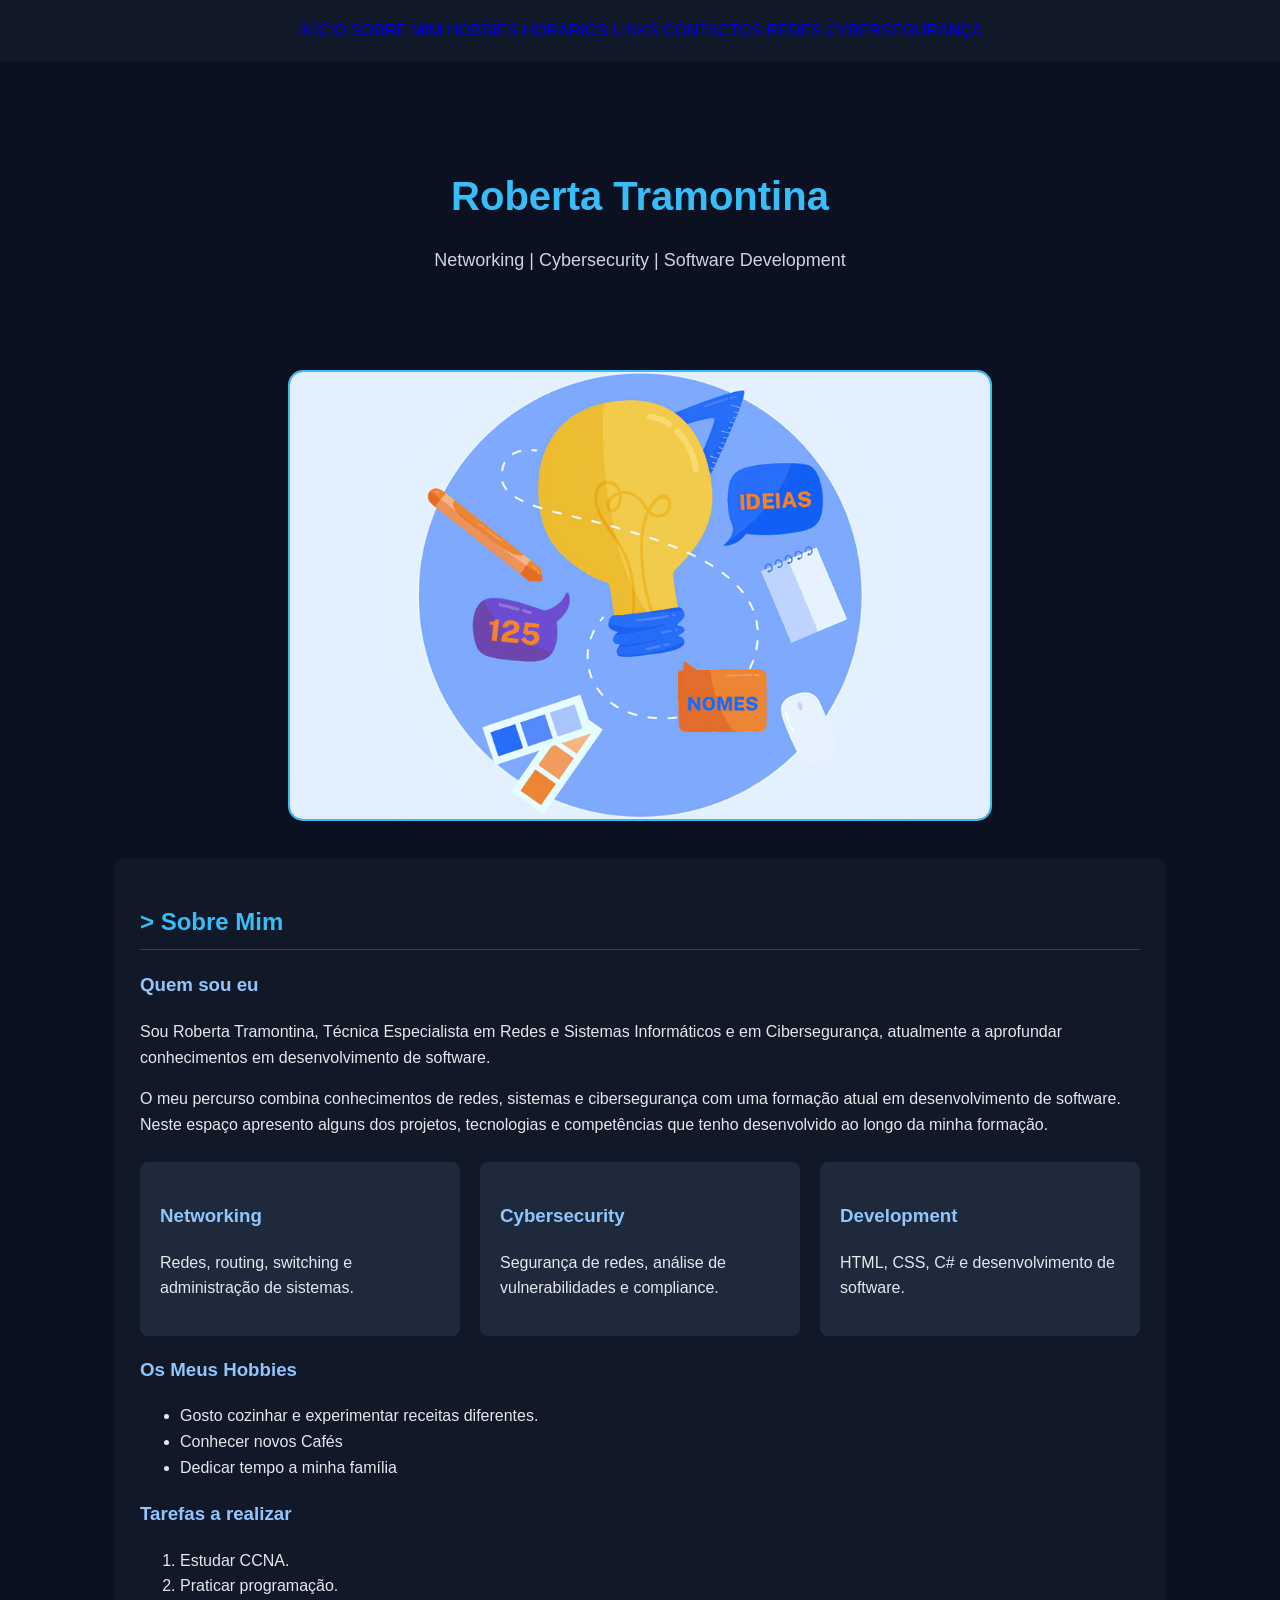
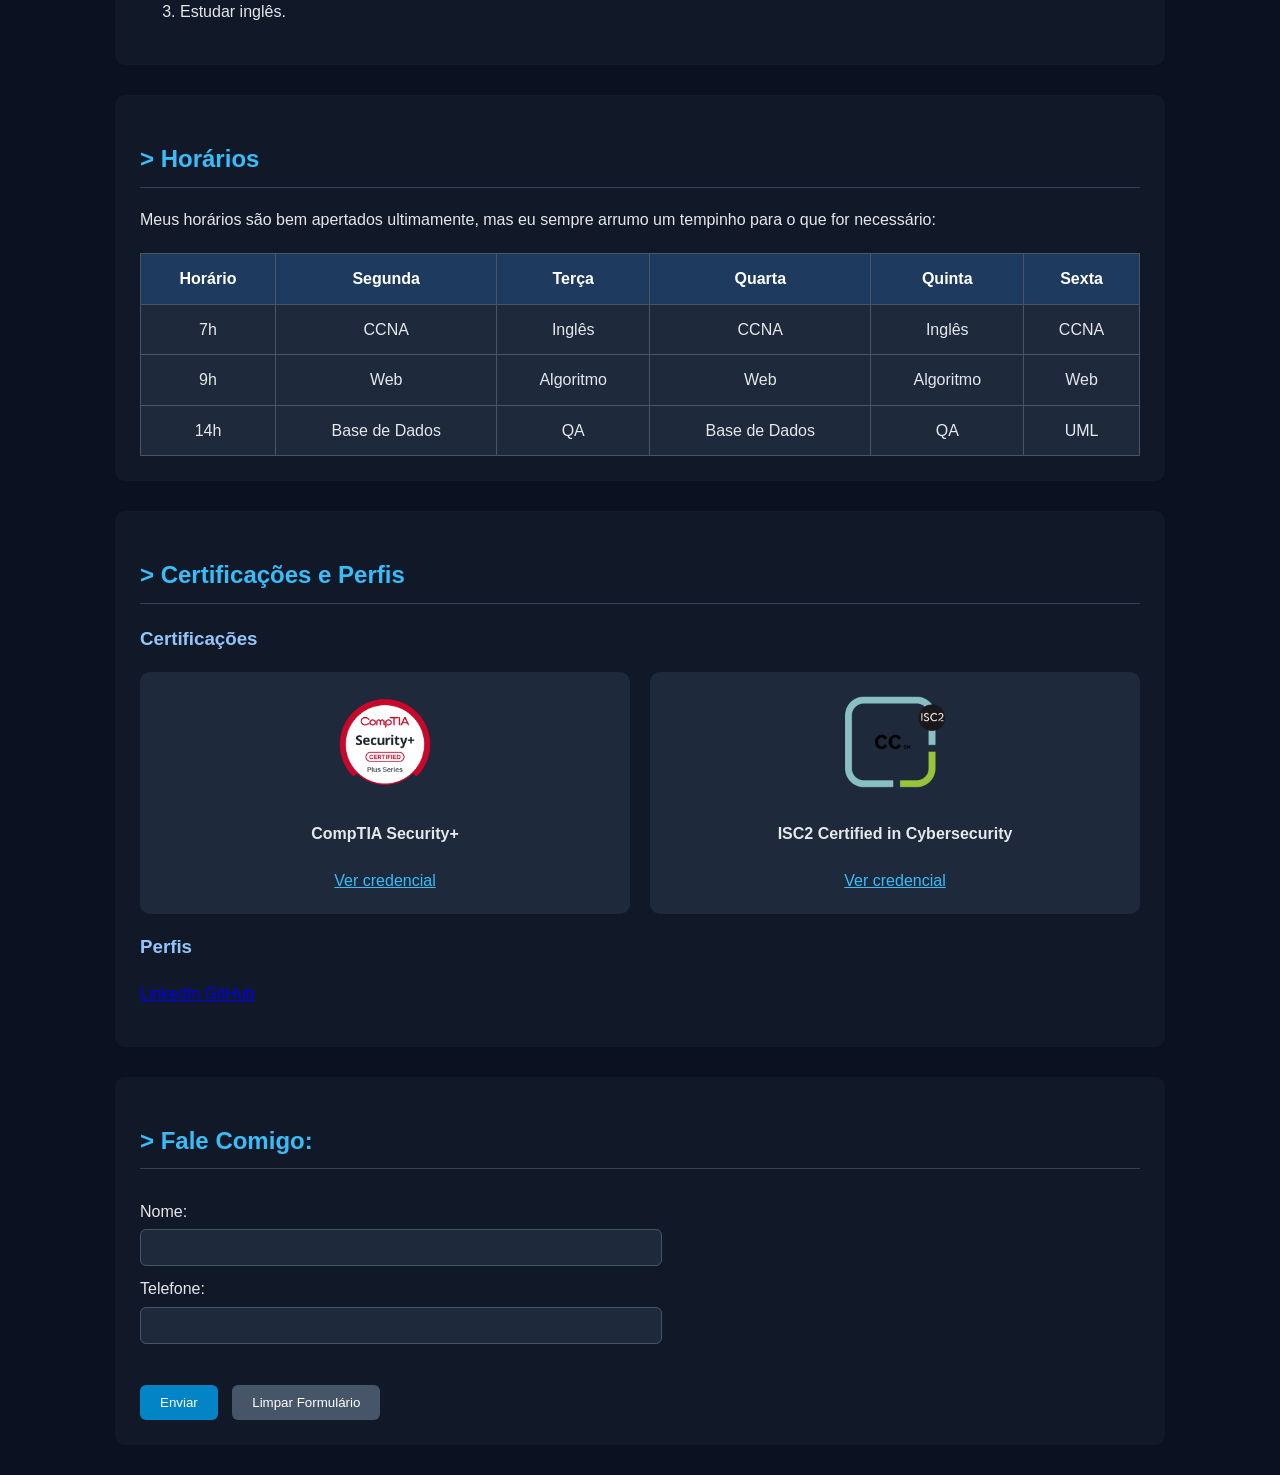
==== index.html @ 6b6aae2a "first commit" ====
<!doctype html>
<html lang="en">
  <head>
    <meta charset="UTF-8" />
    <meta name="viewport" content="width=device-width, initial-scale=1.0" />
    <title>Roberta Tramontina</title>
    <link rel="shortcut icon" href="images/trabalho.png" type="image/x-icon" />
    <link rel="stylesheet" href="css/style.css" />
  </head>
  <body>
    <nav>
      <a href="index.html">INÍCIO</a>
      <a href="index.html#me">SOBRE MIM</a>
      <a href="index.html#hobby">HOBBIES</a>
      <a href="index.html#schedule">HORÁRIOS</a>
      <a href="index.html#link">LINKS</a>
      <a href="index.html#form">CONTACTOS</a>
      <a href="pages/networking.html">REDES</a>
      <a href="pages/cybersecurity.html">CYBERSEGURANÇA</a>
    </nav>
    <br />
    <header>
      <h1>Roberta Tramontina</h1>
      <p>Networking | Cybersecurity | Software Development</p>
    </header>
    <figure>
      <img src="images/ideias.png" alt="Ilustração sobre tecnologia e ideias" />
    </figure>

    <!-- Secção: Sobre mim -->
    <section>
      <h2 id="me">Sobre Mim</h2>

      <h3>Quem sou eu</h3>
      <p>
        Sou Roberta Tramontina, Técnica Especialista em Redes e Sistemas
        Informáticos e em Cibersegurança, atualmente a aprofundar conhecimentos
        em desenvolvimento de software.
      </p>
      <p>
        O meu percurso combina conhecimentos de redes, sistemas e cibersegurança
        com uma formação atual em desenvolvimento de software. Neste espaço
        apresento alguns dos projetos, tecnologias e competências que tenho
        desenvolvido ao longo da minha formação.
      </p>

      <div class="skills">
        <div class="skill">
          <h3>Networking</h3>
          <p>Redes, routing, switching e administração de sistemas.</p>
        </div>

        <div class="skill">
          <h3>Cybersecurity</h3>
          <p>Segurança de redes, análise de vulnerabilidades e compliance.</p>
        </div>

        <div class="skill">
          <h3>Development</h3>
          <p>HTML, CSS, C# e desenvolvimento de software.</p>
        </div>
      </div>

      <h3 id="hobby">Os Meus Hobbies</h3>

      <ul>
        <li>Gosto cozinhar e experimentar receitas diferentes.</li>
        <li>Conhecer novos Cafés</li>
        <li>Dedicar tempo a minha família</li>
      </ul>

      <h3>Tarefas a realizar</h3>

      <ol>
        <li>Estudar CCNA.</li>
        <li>Praticar programação.</li>
        <li>Estudar inglês.</li>
      </ol>
    </section>

    <!-- Secção Horário -->
    <section>
      <h2 id="schedule">Horários</h2>
      <p>
        Meus horários são bem apertados ultimamente, mas eu sempre arrumo um
        tempinho para o que for necessário:
      </p>

      <table>
        <thead>
          <tr>
            <th>Horário</th>
            <th>Segunda</th>
            <th>Terça</th>
            <th>Quarta</th>
            <th>Quinta</th>
            <th>Sexta</th>
          </tr>
        </thead>
        <tbody>
          <tr>
            <td>7h</td>
            <td>CCNA</td>
            <td>Inglês</td>
            <td>CCNA</td>
            <td>Inglês</td>
            <td>CCNA</td>
          </tr>
          <tr>
            <td>9h</td>
            <td>Web</td>
            <td>Algoritmo</td>
            <td>Web</td>
            <td>Algoritmo</td>
            <td>Web</td>
          </tr>
          <tr>
            <td>14h</td>
            <td>Base de Dados</td>
            <td>QA</td>
            <td>Base de Dados</td>
            <td>QA</td>
            <td>UML</td>
          </tr>
        </tbody>
      </table>
    </section>

    <!-- Secção Links e Certificações -->
    <section id="certifications">
      <h2>Certificações e Perfis</h2>

      <h3>Certificações</h3>

      <div class="certificates">
        <div class="certificate">
          <img src="images/security-plus.png" alt="Badge CompTIA Security+" />
          <h4>CompTIA Security+</h4>
          <a href="https://www.credly.com/badges/53a42d04-b56a-4fa8-9af4-63a45a70753e/linked_in_profile" target="_blank">Ver credencial</a>
        </div>

        <div class="certificate" class="badge-img">
          <img
            src="images/isc2-cc.png"
            alt="Badge ISC2 Certified in Cybersecurity"
          />
          <h4>ISC2 Certified in Cybersecurity</h4>
          <a href="https://www.credly.com/badges/d8528eb8-8c78-4937-aad3-11a182e8b898/linked_in_profile" target="_blank">Ver credencial</a>
        </div>
      </div>

      <h3 id="link">Perfis</h3>

      <p>
        <a
          href="https://www.linkedin.com/in/roberta-tramontina-net/"
          target="_blank"
        >
          LinkedIn
        </a>

        <a href="https://github.com/robertatramontina" target="_blank">
          GitHub
        </a>
      </p>
    </section>
    <!-- Secção Contacto -->
    <section>
      <h2 id="form">Fale Comigo:</h2>
      <form action="utils/success.html">
        <label for="name">Nome:</label>
        <input id="name" type="text" required />

        <br />

        <label for="phone">Telefone:</label>
        <input id="phone" type="number" required />

        <br />
        <br />

        <button type="submit">Enviar</button>
        <button type="reset">Limpar Formulário</button>
      </form>
    </section>
  </body>
</html>
---- css/style.css ----
/* caracteristicas gerais */

body {
    margin: 0;
    padding: 0;
    font-family: Arial, Helvetica, sans-serif;
    line-height: 1.6;
    background-color: #0b1120;
    color: #e5e7eb;
}

nav {
    background-color: #111827;
    padding: 18px;
    text-align: center;
    position: sticky;
    top: 0;
    }

nav a:hover {
    text-decoration: none;
    background-color: aliceblue;
    color: #38bdf8;
    } 

header {
    text-align: center;
    padding: 50px 20px;
    }

header h1 {
    font-size: 40px;
    margin-bottom: 5px;
    color: #38bdf8;
    }

header p {
    font-size: 18px;
    color: #cbd5e1;
    }

section {
    max-width: 1000px;
    margin: 30px auto;
    padding: 25px;
    background-color: #111827;
    border-radius: 10px;
}

section h2 {
    color: #38bdf8;
    border-bottom: 1px solid #334155;
    padding-bottom: 8px;
}

section h3 {
    color: #93c5fd;
}

p {
    margin-bottom: 15px;
}

section h2::before {
    content: "> ";
    color: #38bdf8;
}

/* imagem */
figure {
    text-align: center;
    margin: 30px auto;
}

figure img {
    width: 60%;
    max-width: 700px;
    border: 2px solid #38bdf8;
    border-radius: 15px;
}

/* tabela */
table {
    width: 100%;
    border-collapse: collapse;
    margin-top: 20px;
}

th,
td {
    border: 1px solid #475569;
    padding: 12px;
    text-align: center;
}

th {
    background-color: #1e3a5f;
    color: white;
}

td {
    background-color: #1e293b;
}

tr:hover td {
    background-color: #334155;
}

/* links e certificacoes */
.certificates {
    display: flex;
    gap: 20px;
    flex-wrap: wrap;
}

.certificate {
    flex: 1;
    min-width: 200px;
    padding: 20px;
    text-align: center;
    background-color: #1e293b;
    border-radius: 10px;
}

.certificate img {
    width: 100px;
}

.certificate a {
    color: #38bdf8;
}


/* formulário */
form {
    max-width: 500px;
}

label {
    display: inline-block;
    margin-top: 10px;
    margin-bottom: 5px;
}

input {
    width: 100%;
    padding: 10px;
    border: 1px solid #475569;
    border-radius: 6px;
    background-color: #1e293b;
    color: white;
}

button {
    padding: 10px 20px;
    margin-top: 15px;
    margin-right: 10px;
    border: none;
    border-radius: 6px;
    cursor: pointer;
}

button[type="submit"] {
    background-color: #0284c7;
    color: white;
}

button[type="reset"] {
    background-color: #475569;
    color: white;
}

button:hover {
    opacity: 0.8;
}


.skills {
    display: flex;
    gap: 20px;
    margin-top: 25px;
}

.skill {
    flex: 1;
    padding: 20px;
    background-color: #1e293b;
    border-radius: 8px;
}

.skill:hover {
    transform: translateY(-3px);
}

/* responsividade para tablets */
@media (max-width: 1024px) {

    section {
        margin: 20px;
    }

    .skills {
        flex-wrap: wrap;
    }

    .skill {
        flex: 40%;
    }

    figure img {
        width: 80%;
    }
}


/* responsividade mobile */
@media (max-width: 600px) {

    nav {
        display: flex;
        flex-direction: column;
    }

    nav a {
        padding: 8px;
    }

    header h1 {
        font-size: 28px;
    }

    section {
        margin: 10px;
        padding: 15px;
    }

    .skills {
        flex-direction: column;
    }

    figure img {
        width: 100%;
    }

    table {
        font-size: 12px;
    }

    th,
    td {
        padding: 5px;
    }

    button {
        width: 100%;
        margin-bottom: 8px;
    }
}
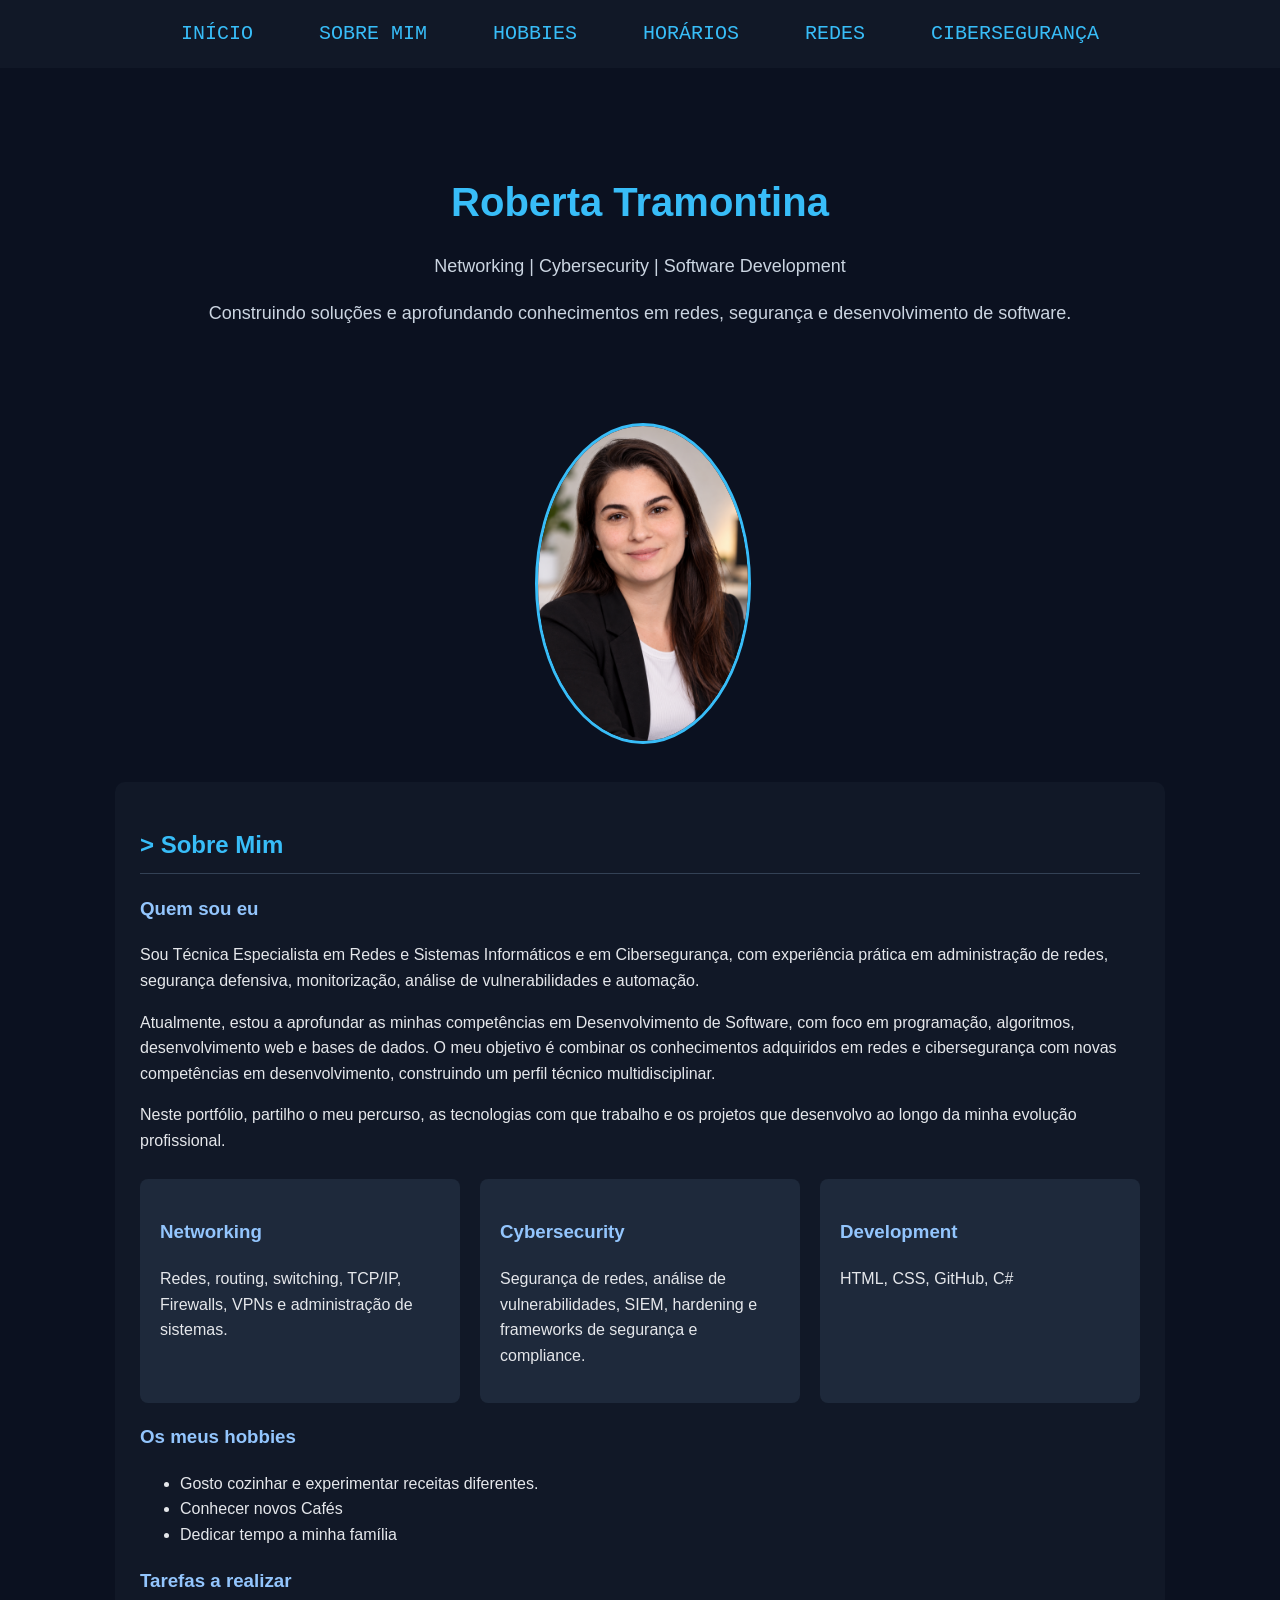
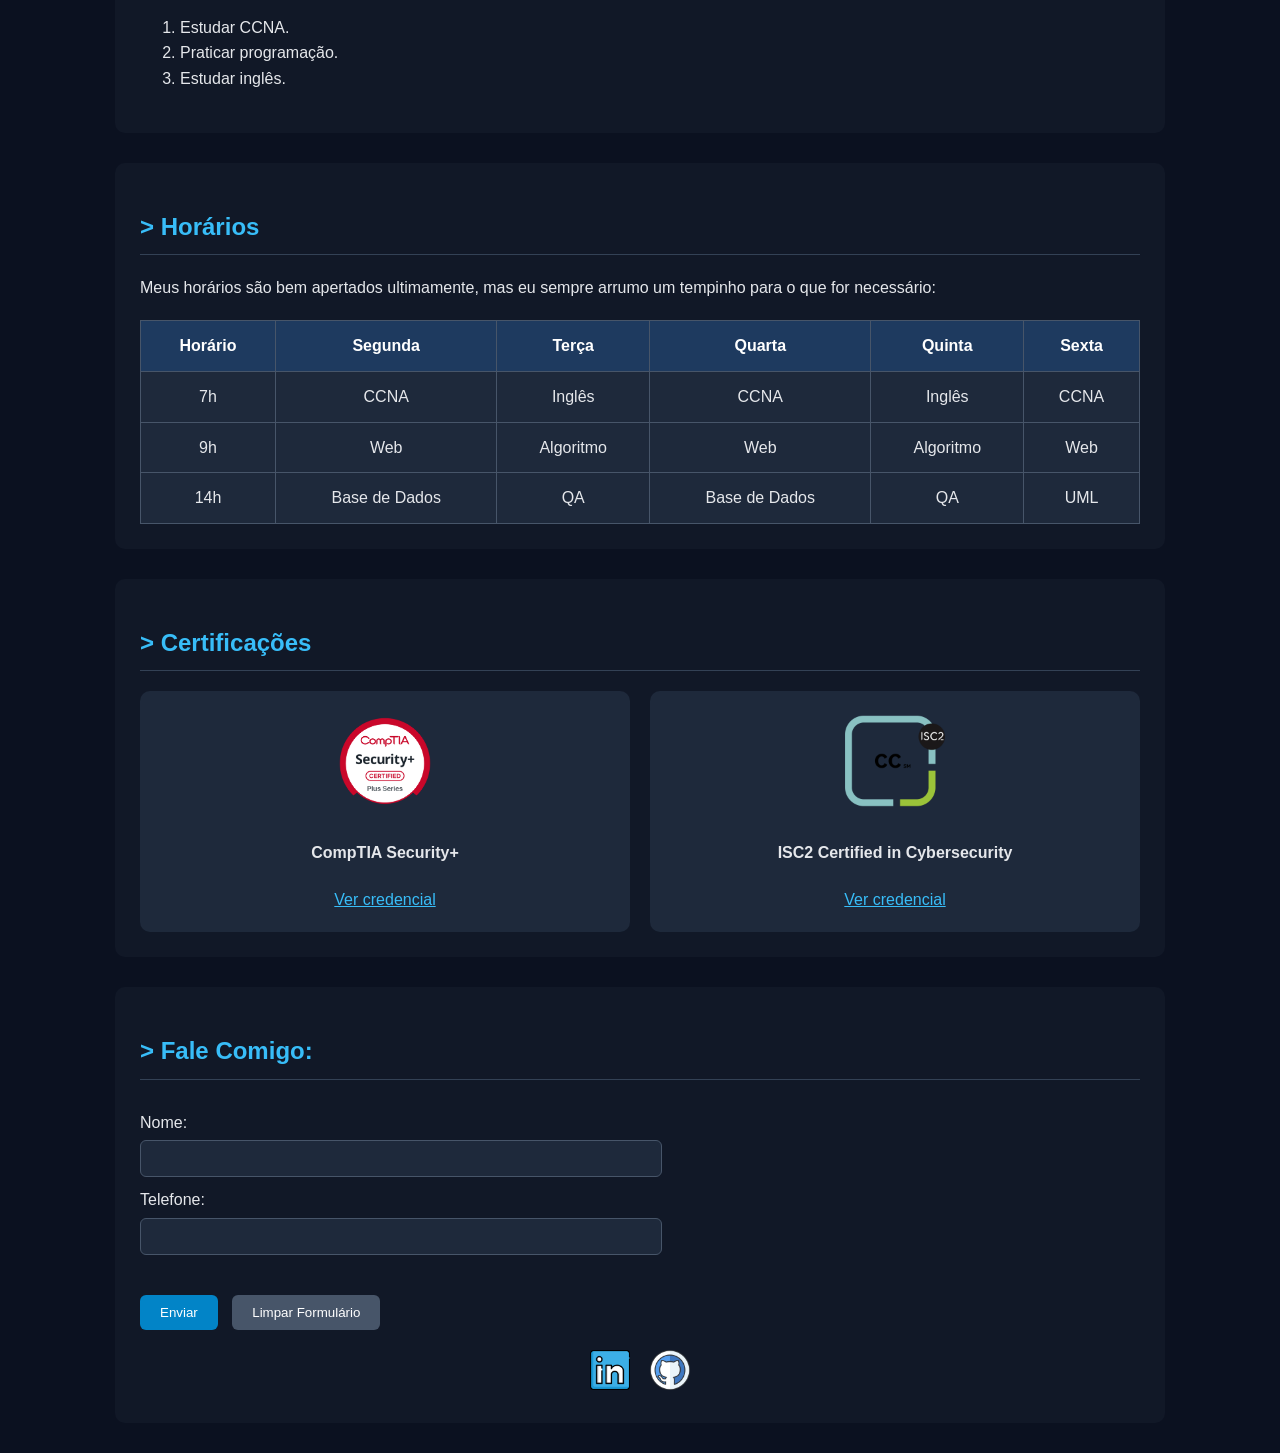
==== commit 459ae172: "conteudo update" ====
--- a/index.html
+++ b/index.html
@@ -1,187 +1,199 @@
-<!doctype html>
-<html lang="en">
-  <head>
-    <meta charset="UTF-8" />
-    <meta name="viewport" content="width=device-width, initial-scale=1.0" />
-    <title>Roberta Tramontina</title>
-    <link rel="shortcut icon" href="images/trabalho.png" type="image/x-icon" />
-    <link rel="stylesheet" href="css/style.css" />
-  </head>
-  <body>
-    <nav>
-      <a href="index.html">INÍCIO</a>
-      <a href="index.html#me">SOBRE MIM</a>
-      <a href="index.html#hobby">HOBBIES</a>
-      <a href="index.html#schedule">HORÁRIOS</a>
-      <a href="index.html#link">LINKS</a>
-      <a href="index.html#form">CONTACTOS</a>
-      <a href="pages/networking.html">REDES</a>
-      <a href="pages/cybersecurity.html">CYBERSEGURANÇA</a>
-    </nav>
-    <br />
-    <header>
-      <h1>Roberta Tramontina</h1>
-      <p>Networking | Cybersecurity | Software Development</p>
-    </header>
-    <figure>
-      <img src="images/ideias.png" alt="Ilustração sobre tecnologia e ideias" />
-    </figure>
-
-    <!-- Secção: Sobre mim -->
-    <section>
-      <h2 id="me">Sobre Mim</h2>
-
-      <h3>Quem sou eu</h3>
-      <p>
-        Sou Roberta Tramontina, Técnica Especialista em Redes e Sistemas
-        Informáticos e em Cibersegurança, atualmente a aprofundar conhecimentos
-        em desenvolvimento de software.
-      </p>
-      <p>
-        O meu percurso combina conhecimentos de redes, sistemas e cibersegurança
-        com uma formação atual em desenvolvimento de software. Neste espaço
-        apresento alguns dos projetos, tecnologias e competências que tenho
-        desenvolvido ao longo da minha formação.
-      </p>
-
-      <div class="skills">
-        <div class="skill">
-          <h3>Networking</h3>
-          <p>Redes, routing, switching e administração de sistemas.</p>
-        </div>
-
-        <div class="skill">
-          <h3>Cybersecurity</h3>
-          <p>Segurança de redes, análise de vulnerabilidades e compliance.</p>
-        </div>
-
-        <div class="skill">
-          <h3>Development</h3>
-          <p>HTML, CSS, C# e desenvolvimento de software.</p>
-        </div>
-      </div>
-
-      <h3 id="hobby">Os Meus Hobbies</h3>
-
-      <ul>
-        <li>Gosto cozinhar e experimentar receitas diferentes.</li>
-        <li>Conhecer novos Cafés</li>
-        <li>Dedicar tempo a minha família</li>
-      </ul>
-
-      <h3>Tarefas a realizar</h3>
-
-      <ol>
-        <li>Estudar CCNA.</li>
-        <li>Praticar programação.</li>
-        <li>Estudar inglês.</li>
-      </ol>
-    </section>
-
-    <!-- Secção Horário -->
-    <section>
-      <h2 id="schedule">Horários</h2>
-      <p>
-        Meus horários são bem apertados ultimamente, mas eu sempre arrumo um
-        tempinho para o que for necessário:
-      </p>
-
-      <table>
-        <thead>
-          <tr>
-            <th>Horário</th>
-            <th>Segunda</th>
-            <th>Terça</th>
-            <th>Quarta</th>
-            <th>Quinta</th>
-            <th>Sexta</th>
-          </tr>
-        </thead>
-        <tbody>
-          <tr>
-            <td>7h</td>
-            <td>CCNA</td>
-            <td>Inglês</td>
-            <td>CCNA</td>
-            <td>Inglês</td>
-            <td>CCNA</td>
-          </tr>
-          <tr>
-            <td>9h</td>
-            <td>Web</td>
-            <td>Algoritmo</td>
-            <td>Web</td>
-            <td>Algoritmo</td>
-            <td>Web</td>
-          </tr>
-          <tr>
-            <td>14h</td>
-            <td>Base de Dados</td>
-            <td>QA</td>
-            <td>Base de Dados</td>
-            <td>QA</td>
-            <td>UML</td>
-          </tr>
-        </tbody>
-      </table>
-    </section>
-
-    <!-- Secção Links e Certificações -->
-    <section id="certifications">
-      <h2>Certificações e Perfis</h2>
-
-      <h3>Certificações</h3>
-
-      <div class="certificates">
-        <div class="certificate">
-          <img src="images/security-plus.png" alt="Badge CompTIA Security+" />
-          <h4>CompTIA Security+</h4>
-          <a href="https://www.credly.com/badges/53a42d04-b56a-4fa8-9af4-63a45a70753e/linked_in_profile" target="_blank">Ver credencial</a>
-        </div>
-
-        <div class="certificate" class="badge-img">
-          <img
-            src="images/isc2-cc.png"
-            alt="Badge ISC2 Certified in Cybersecurity"
-          />
-          <h4>ISC2 Certified in Cybersecurity</h4>
-          <a href="https://www.credly.com/badges/d8528eb8-8c78-4937-aad3-11a182e8b898/linked_in_profile" target="_blank">Ver credencial</a>
-        </div>
-      </div>
-
-      <h3 id="link">Perfis</h3>
-
-      <p>
-        <a
-          href="https://www.linkedin.com/in/roberta-tramontina-net/"
-          target="_blank"
-        >
-          LinkedIn
-        </a>
-
-        <a href="https://github.com/robertatramontina" target="_blank">
-          GitHub
-        </a>
-      </p>
-    </section>
-    <!-- Secção Contacto -->
-    <section>
-      <h2 id="form">Fale Comigo:</h2>
-      <form action="utils/success.html">
-        <label for="name">Nome:</label>
-        <input id="name" type="text" required />
-
-        <br />
-
-        <label for="phone">Telefone:</label>
-        <input id="phone" type="number" required />
-
-        <br />
-        <br />
-
-        <button type="submit">Enviar</button>
-        <button type="reset">Limpar Formulário</button>
-      </form>
-    </section>
-  </body>
-</html>
+<!doctype html>
+<html lang="pt-pt">
+  <head>
+    <meta charset="UTF-8" />
+    <meta name="viewport" content="width=device-width, initial-scale=1.0" />
+    <title>Roberta Tramontina</title>
+    <link rel="shortcut icon" href="images/trabalho.png" type="image/x-icon" />
+    <link rel="stylesheet" href="css/style.css" />
+  </head>
+  <body>
+    <nav>
+      <a href="index.html">INÍCIO</a>
+      <a href="index.html#me">SOBRE MIM</a>
+      <a href="index.html#hobby">HOBBIES</a>
+      <a href="index.html#schedule">HORÁRIOS</a>
+      <a href="pages/networking.html">REDES</a>
+      <a href="pages/cybersecurity.html">CIBERSEGURANÇA</a>
+    </nav>
+    <br />
+    <header>
+      <h1>Roberta Tramontina</h1>
+      <p>Networking | Cybersecurity | Software Development</p>
+      <p>
+        Construindo soluções e aprofundando conhecimentos em redes, segurança e
+        desenvolvimento de software.
+      </p>
+    </header>
+    <figure>
+      <img src="images/profile_photo.png" alt="Foto de perfil" />
+    </figure>
+
+    <!-- Secção: Sobre mim -->
+    <section>
+      <h2 id="me">Sobre Mim</h2>
+
+      <h3>Quem sou eu</h3>
+      <p>
+        Sou Técnica Especialista em Redes e Sistemas Informáticos e em Cibersegurança, com experiência prática em administração de redes, segurança defensiva, monitorização, análise de vulnerabilidades e automação.
+      </p>
+      <p>
+        Atualmente, estou a aprofundar as minhas competências em Desenvolvimento de Software, com foco em programação, algoritmos, desenvolvimento web e bases de dados. O meu objetivo é combinar os conhecimentos adquiridos em redes e cibersegurança com novas competências em desenvolvimento, construindo um perfil técnico multidisciplinar.
+      </p>
+      <p>
+        Neste portfólio, partilho o meu percurso, as tecnologias com que trabalho e os projetos que desenvolvo ao longo da minha evolução profissional.
+        </p>
+
+      <div class="skills">
+        <div class="skill">
+          <h3>Networking</h3>
+          <p>
+            Redes, routing, switching, TCP/IP, Firewalls, VPNs e administração
+            de sistemas.
+          </p>
+        </div>
+
+        <div class="skill">
+          <h3>Cybersecurity</h3>
+          <p>
+            Segurança de redes, análise de vulnerabilidades, SIEM, hardening e
+            frameworks de segurança e compliance.
+          </p>
+        </div>
+
+        <div class="skill">
+          <h3>Development</h3>
+          <p>HTML, CSS, GitHub, C#</p>
+        </div>
+      </div>
+
+      <h3 id="hobby">Os meus hobbies</h3>
+
+      <ul>
+        <li>Gosto cozinhar e experimentar receitas diferentes.</li>
+        <li>Conhecer novos Cafés</li>
+        <li>Dedicar tempo a minha família</li>
+      </ul>
+
+      <h3>Tarefas a realizar</h3>
+
+      <ol>
+        <li>Estudar CCNA.</li>
+        <li>Praticar programação.</li>
+        <li>Estudar inglês.</li>
+      </ol>
+    </section>
+
+    <!-- Secção Horário -->
+    <section>
+      <h2 id="schedule">Horários</h2>
+      <p>
+        Meus horários são bem apertados ultimamente, mas eu sempre arrumo um
+        tempinho para o que for necessário:
+      </p>
+
+      <table>
+        <thead>
+          <tr>
+            <th>Horário</th>
+            <th>Segunda</th>
+            <th>Terça</th>
+            <th>Quarta</th>
+            <th>Quinta</th>
+            <th>Sexta</th>
+          </tr>
+        </thead>
+        <tbody>
+          <tr>
+            <td>7h</td>
+            <td>CCNA</td>
+            <td>Inglês</td>
+            <td>CCNA</td>
+            <td>Inglês</td>
+            <td>CCNA</td>
+          </tr>
+          <tr>
+            <td>9h</td>
+            <td>Web</td>
+            <td>Algoritmo</td>
+            <td>Web</td>
+            <td>Algoritmo</td>
+            <td>Web</td>
+          </tr>
+          <tr>
+            <td>14h</td>
+            <td>Base de Dados</td>
+            <td>QA</td>
+            <td>Base de Dados</td>
+            <td>QA</td>
+            <td>UML</td>
+          </tr>
+        </tbody>
+      </table>
+    </section>
+
+    <!-- Secção Links e Certificações -->
+    <section id="certifications">
+      <h2>Certificações</h2>
+
+      <div class="certificates">
+        <div class="certificate">
+          <img src="images/security-plus.png" alt="Badge CompTIA Security+" />
+          <h4>CompTIA Security+</h4>
+          <a
+            href="https://www.credly.com/badges/53a42d04-b56a-4fa8-9af4-63a45a70753e/linked_in_profile"
+            target="_blank"
+            >Ver credencial</a
+          >
+        </div>
+
+        <div class="certificate">
+          <img
+            src="images/isc2-cc.png"
+            alt="Badge ISC2 Certified in Cybersecurity"
+          />
+          <h4>ISC2 Certified in Cybersecurity</h4>
+          <a
+            href="https://www.credly.com/badges/d8528eb8-8c78-4937-aad3-11a182e8b898/linked_in_profile"
+            target="_blank"
+            >Ver credencial</a
+          >
+        </div>
+      </div>
+    </section>
+    <!-- Secção Contacto -->
+    <section>
+      <div class="contact">
+        <h2 id="form">Fale Comigo:</h2>
+        <form action="utils/success.html">
+          <label for="name">Nome:</label>
+          <input id="name" type="text" required />
+
+          <br />
+
+          <label for="phone">Telefone:</label>
+          <input id="phone" type="number" required />
+
+          <br />
+          <br />
+
+          <button type="submit">Enviar</button>
+          <button type="reset">Limpar Formulário</button>
+        </form>
+      </div>
+
+      <div class="links">
+        <a
+          href="https://www.linkedin.com/in/roberta-tramontina-net/"
+          target="_blank"
+        >
+          <img src="images/linkedin.png" alt="" />
+        </a>
+
+        <a href="https://github.com/robertatramontina" target="_blank">
+          <img src="images/github.png" alt="" />
+        </a>
+      </div>
+    </section>
+  </body>
+</html>
--- a/css/style.css
+++ b/css/style.css
@@ -1,258 +1,287 @@
-/* caracteristicas gerais */
-
-body {
-    margin: 0;
-    padding: 0;
-    font-family: Arial, Helvetica, sans-serif;
-    line-height: 1.6;
-    background-color: #0b1120;
-    color: #e5e7eb;
-}
-
-nav {
-    background-color: #111827;
-    padding: 18px;
-    text-align: center;
-    position: sticky;
-    top: 0;
-    }
-
-nav a:hover {
-    text-decoration: none;
-    background-color: aliceblue;
-    color: #38bdf8;
-    } 
-
-header {
-    text-align: center;
-    padding: 50px 20px;
-    }
-
-header h1 {
-    font-size: 40px;
-    margin-bottom: 5px;
-    color: #38bdf8;
-    }
-
-header p {
-    font-size: 18px;
-    color: #cbd5e1;
-    }
-
-section {
-    max-width: 1000px;
-    margin: 30px auto;
-    padding: 25px;
-    background-color: #111827;
-    border-radius: 10px;
-}
-
-section h2 {
-    color: #38bdf8;
-    border-bottom: 1px solid #334155;
-    padding-bottom: 8px;
-}
-
-section h3 {
-    color: #93c5fd;
-}
-
-p {
-    margin-bottom: 15px;
-}
-
-section h2::before {
-    content: "> ";
-    color: #38bdf8;
-}
-
-/* imagem */
-figure {
-    text-align: center;
-    margin: 30px auto;
-}
-
-figure img {
-    width: 60%;
-    max-width: 700px;
-    border: 2px solid #38bdf8;
-    border-radius: 15px;
-}
-
-/* tabela */
-table {
-    width: 100%;
-    border-collapse: collapse;
-    margin-top: 20px;
-}
-
-th,
-td {
-    border: 1px solid #475569;
-    padding: 12px;
-    text-align: center;
-}
-
-th {
-    background-color: #1e3a5f;
-    color: white;
-}
-
-td {
-    background-color: #1e293b;
-}
-
-tr:hover td {
-    background-color: #334155;
-}
-
-/* links e certificacoes */
-.certificates {
-    display: flex;
-    gap: 20px;
-    flex-wrap: wrap;
-}
-
-.certificate {
-    flex: 1;
-    min-width: 200px;
-    padding: 20px;
-    text-align: center;
-    background-color: #1e293b;
-    border-radius: 10px;
-}
-
-.certificate img {
-    width: 100px;
-}
-
-.certificate a {
-    color: #38bdf8;
-}
-
-
-/* formulário */
-form {
-    max-width: 500px;
-}
-
-label {
-    display: inline-block;
-    margin-top: 10px;
-    margin-bottom: 5px;
-}
-
-input {
-    width: 100%;
-    padding: 10px;
-    border: 1px solid #475569;
-    border-radius: 6px;
-    background-color: #1e293b;
-    color: white;
-}
-
-button {
-    padding: 10px 20px;
-    margin-top: 15px;
-    margin-right: 10px;
-    border: none;
-    border-radius: 6px;
-    cursor: pointer;
-}
-
-button[type="submit"] {
-    background-color: #0284c7;
-    color: white;
-}
-
-button[type="reset"] {
-    background-color: #475569;
-    color: white;
-}
-
-button:hover {
-    opacity: 0.8;
-}
-
-
-.skills {
-    display: flex;
-    gap: 20px;
-    margin-top: 25px;
-}
-
-.skill {
-    flex: 1;
-    padding: 20px;
-    background-color: #1e293b;
-    border-radius: 8px;
-}
-
-.skill:hover {
-    transform: translateY(-3px);
-}
-
-/* responsividade para tablets */
-@media (max-width: 1024px) {
-
-    section {
-        margin: 20px;
-    }
-
-    .skills {
-        flex-wrap: wrap;
-    }
-
-    .skill {
-        flex: 40%;
-    }
-
-    figure img {
-        width: 80%;
-    }
-}
-
-
-/* responsividade mobile */
-@media (max-width: 600px) {
-
-    nav {
-        display: flex;
-        flex-direction: column;
-    }
-
-    nav a {
-        padding: 8px;
-    }
-
-    header h1 {
-        font-size: 28px;
-    }
-
-    section {
-        margin: 10px;
-        padding: 15px;
-    }
-
-    .skills {
-        flex-direction: column;
-    }
-
-    figure img {
-        width: 100%;
-    }
-
-    table {
-        font-size: 12px;
-    }
-
-    th,
-    td {
-        padding: 5px;
-    }
-
-    button {
-        width: 100%;
-        margin-bottom: 8px;
-    }
-}
+/* caracteristicas gerais */
+
+body {
+    margin: 0;
+    padding: 0;
+    font-family: Arial, Helvetica, sans-serif;
+    line-height: 1.6;
+    background-color: #0b1120;
+    color: #e5e7eb;
+    transition: background-color 0.3s, color 0.3s;
+}
+
+nav {
+    font-family: monospace;
+    font-size: 20px;
+    background-color: #111827;
+    padding: 18px;
+    text-align: center;
+    position: sticky;
+    top: 0;
+    }
+
+nav a {
+    color: #38bdf8;
+    text-decoration: none;
+    margin: 0 15px;
+    padding: 8px 12px;
+    border-radius: 4px;
+    transition: background-color 0.3s, color 0.3s;
+    }    
+
+nav a:hover {
+    text-decoration: none;
+    background-color: aliceblue;
+    color: #38bdf8;
+    } 
+
+header {
+    text-align: center;
+    padding: 50px 20px;
+    }
+
+header h1 {
+    font-size: 40px;
+    margin-bottom: 5px;
+    color: #38bdf8;
+    }
+
+header p {
+    font-size: 18px;
+    color: #cbd5e1;
+    }
+
+section {
+    max-width: 1000px;
+    margin: 30px auto;
+    padding: 25px;
+    background-color: #111827;
+    border-radius: 10px;
+}
+
+section h2 {
+    color: #38bdf8;
+    border-bottom: 1px solid #334155;
+    padding-bottom: 8px;
+}
+
+section h3 {
+    color: #93c5fd;
+}
+
+p {
+    margin-bottom: 15px;
+}
+
+section h2::before {
+    content: "> ";
+    color: #38bdf8;
+}
+
+/* imagem */
+figure {
+    text-align: center;
+    margin: 30px auto;
+    width: 210px;
+}
+
+figure img {
+    width: 100%;
+    border: 3px solid #38bdf8;
+    border-radius: 50%;
+}
+
+/* tabela */
+table {
+    width: 100%;
+    border-collapse: collapse;
+    margin-top: 20px;
+}
+
+th,
+td {
+    border: 1px solid #475569;
+    padding: 12px;
+    text-align: center;
+}
+
+th {
+    background-color: #1e3a5f;
+    color: white;
+}
+
+td {
+    background-color: #1e293b;
+}
+
+tr:hover td {
+    background-color: #334155;
+}
+
+/* certificacoes */
+.certificates {
+    display: flex;
+    gap: 20px;
+    flex-wrap: wrap;
+}
+
+.certificate {
+    flex: 1;
+    min-width: 200px;
+    padding: 20px;
+    text-align: center;
+    background-color: #1e293b;
+    border-radius: 10px;
+}
+
+.certificate img {
+    width: 100px;
+}
+
+.certificate a {    
+    color: #38bdf8;
+}
+
+/* links */
+.links {
+    display: flex;
+    gap: 20px;
+    justify-content: center;
+    margin-top: 20px;
+}
+
+.links img {
+    width: 40px;
+    height: 40px;
+}
+
+.links a {
+    color: #38bdf8;
+}
+
+/* formulário */
+form {
+    max-width: 500px;
+}
+
+label {
+    display: inline-block;
+    margin-top: 10px;
+    margin-bottom: 5px;
+}
+
+input {
+    width: 100%;
+    padding: 10px;
+    border: 1px solid #475569;
+    border-radius: 6px;
+    background-color: #1e293b;
+    color: white;
+}
+
+button {
+    padding: 10px 20px;
+    margin-top: 15px;
+    margin-right: 10px;
+    border: none;
+    border-radius: 6px;
+    cursor: pointer;
+}
+
+button[type="submit"] {
+    background-color: #0284c7;
+    color: white;
+}
+
+button[type="reset"] {
+    background-color: #475569;
+    color: white;
+}
+
+button:hover {
+    opacity: 0.8;
+}
+
+
+.skills {
+    display: flex;
+    gap: 20px;
+    margin-top: 25px;
+}
+
+.skill {
+    flex: 1;
+    padding: 20px;
+    background-color: #1e293b;
+    border-radius: 8px;
+}
+
+.skill:hover {
+    transform: translateY(-3px);
+}
+
+/* responsividade para tablets */
+@media (max-width: 1024px) {
+
+    section {
+        margin: 20px;
+    }
+
+    .skills {
+        flex-wrap: wrap;
+    }
+
+    .skill {
+        flex: 40%;
+    }
+
+    figure img {
+        width: 80%;
+    }
+}
+
+
+/* responsividade mobile */
+@media (max-width: 600px) {
+
+    nav {
+        display: flex;
+        flex-direction: column;
+        position: static;   
+    }
+
+    nav a {
+        padding: 8px;
+    }
+
+    header h1 {
+        font-size: 28px;
+    }
+
+    section {
+        margin: 10px;
+        padding: 15px;
+    }
+
+    .skills {
+        flex-direction: column;
+    }
+
+    figure img {
+        width: 100%;
+    }
+
+    table {
+        font-size: 12px;
+    }
+
+    th,
+    td {
+        padding: 5px;
+    }
+
+    button {
+        width: 100%;
+        margin-bottom: 8px;
+    }
+}
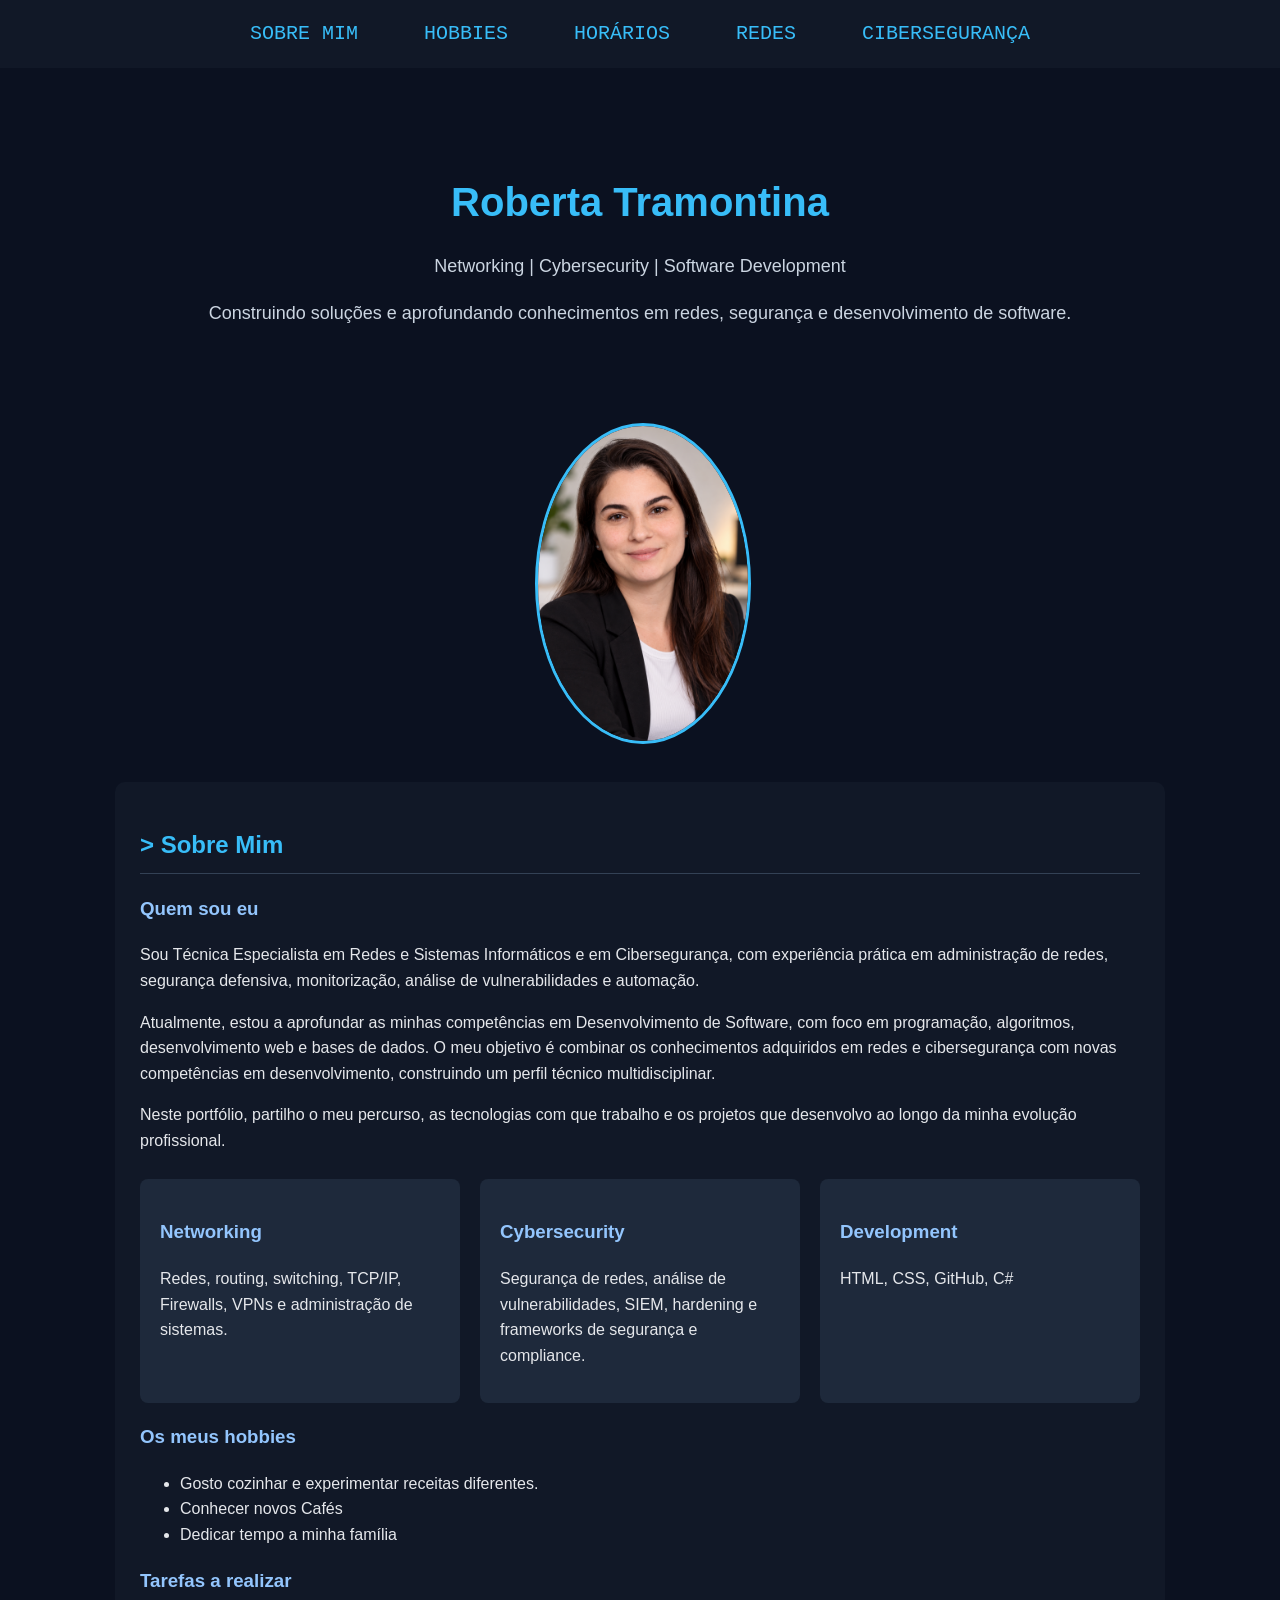
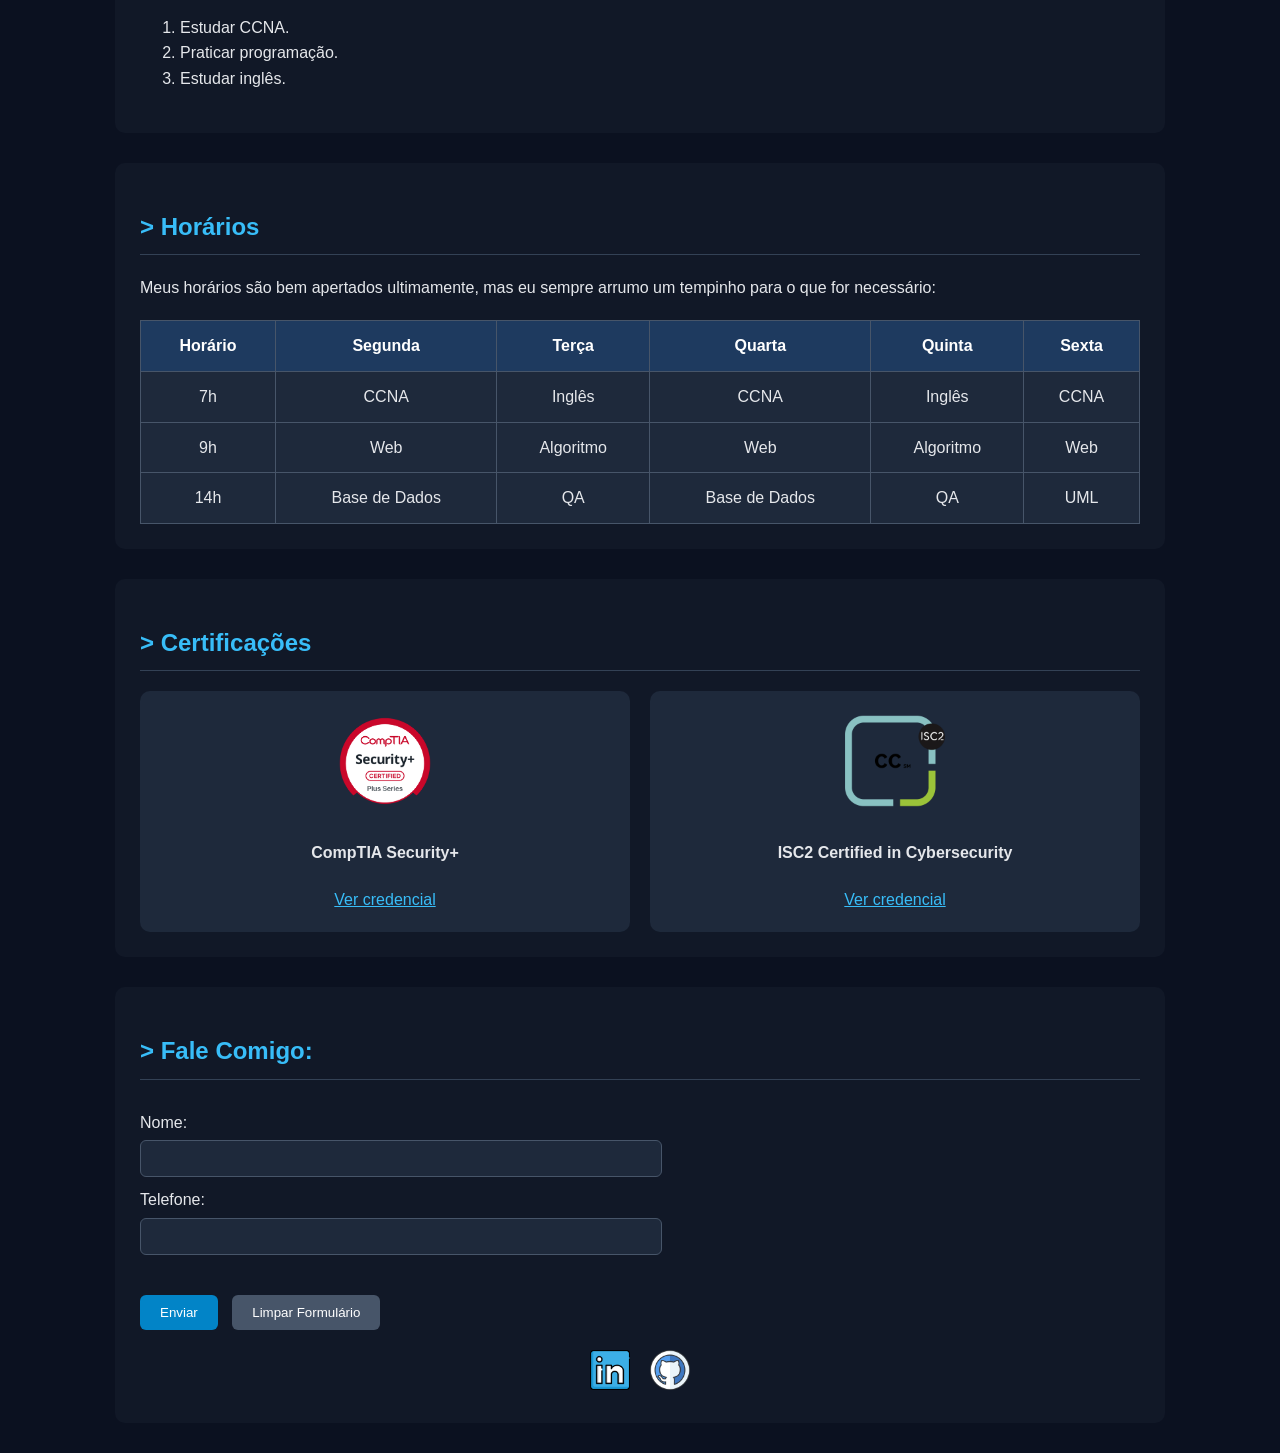
==== commit 7dd6120f: "index update" ====
--- a/index.html
+++ b/index.html
@@ -5,11 +5,11 @@
     <meta name="viewport" content="width=device-width, initial-scale=1.0" />
     <title>Roberta Tramontina</title>
     <link rel="shortcut icon" href="images/trabalho.png" type="image/x-icon" />
-    <link rel="stylesheet" href="css/style.css" />
+    <link rel="stylesheet" href="style.css" />
   </head>
   <body>
     <nav>
-      <a href="index.html">INÍCIO</a>
+      <!-- <a href="index.html">INÍCIO</a> -->
       <a href="index.html#me">SOBRE MIM</a>
       <a href="index.html#hobby">HOBBIES</a>
       <a href="index.html#schedule">HORÁRIOS</a>
--- a/style.css
+++ b/style.css
@@ -0,0 +1,287 @@
+/* caracteristicas gerais */
+
+body {
+    margin: 0;
+    padding: 0;
+    font-family: Arial, Helvetica, sans-serif;
+    line-height: 1.6;
+    background-color: #0b1120;
+    color: #e5e7eb;
+    transition: background-color 0.3s, color 0.3s;
+}
+
+nav {
+    font-family: monospace;
+    font-size: 20px;
+    background-color: #111827;
+    padding: 18px;
+    text-align: center;
+    position: sticky;
+    top: 0;
+    }
+
+nav a {
+    color: #38bdf8;
+    text-decoration: none;
+    margin: 0 15px;
+    padding: 8px 12px;
+    border-radius: 4px;
+    transition: background-color 0.3s, color 0.3s;
+    }    
+
+nav a:hover {
+    text-decoration: none;
+    background-color: aliceblue;
+    color: #38bdf8;
+    } 
+
+header {
+    text-align: center;
+    padding: 50px 20px;
+    }
+
+header h1 {
+    font-size: 40px;
+    margin-bottom: 5px;
+    color: #38bdf8;
+    }
+
+header p {
+    font-size: 18px;
+    color: #cbd5e1;
+    }
+
+section {
+    max-width: 1000px;
+    margin: 30px auto;
+    padding: 25px;
+    background-color: #111827;
+    border-radius: 10px;
+}
+
+section h2 {
+    color: #38bdf8;
+    border-bottom: 1px solid #334155;
+    padding-bottom: 8px;
+}
+
+section h3 {
+    color: #93c5fd;
+}
+
+p {
+    margin-bottom: 15px;
+}
+
+section h2::before {
+    content: "> ";
+    color: #38bdf8;
+}
+
+/* imagem */
+figure {
+    text-align: center;
+    margin: 30px auto;
+    width: 210px;
+}
+
+figure img {
+    width: 100%;
+    border: 3px solid #38bdf8;
+    border-radius: 50%;
+}
+
+/* tabela */
+table {
+    width: 100%;
+    border-collapse: collapse;
+    margin-top: 20px;
+}
+
+th,
+td {
+    border: 1px solid #475569;
+    padding: 12px;
+    text-align: center;
+}
+
+th {
+    background-color: #1e3a5f;
+    color: white;
+}
+
+td {
+    background-color: #1e293b;
+}
+
+tr:hover td {
+    background-color: #334155;
+}
+
+/* certificacoes */
+.certificates {
+    display: flex;
+    gap: 20px;
+    flex-wrap: wrap;
+}
+
+.certificate {
+    flex: 1;
+    min-width: 200px;
+    padding: 20px;
+    text-align: center;
+    background-color: #1e293b;
+    border-radius: 10px;
+}
+
+.certificate img {
+    width: 100px;
+}
+
+.certificate a {    
+    color: #38bdf8;
+}
+
+/* links */
+.links {
+    display: flex;
+    gap: 20px;
+    justify-content: center;
+    margin-top: 20px;
+}
+
+.links img {
+    width: 40px;
+    height: 40px;
+}
+
+.links a {
+    color: #38bdf8;
+}
+
+/* formulário */
+form {
+    max-width: 500px;
+}
+
+label {
+    display: inline-block;
+    margin-top: 10px;
+    margin-bottom: 5px;
+}
+
+input {
+    width: 100%;
+    padding: 10px;
+    border: 1px solid #475569;
+    border-radius: 6px;
+    background-color: #1e293b;
+    color: white;
+}
+
+button {
+    padding: 10px 20px;
+    margin-top: 15px;
+    margin-right: 10px;
+    border: none;
+    border-radius: 6px;
+    cursor: pointer;
+}
+
+button[type="submit"] {
+    background-color: #0284c7;
+    color: white;
+}
+
+button[type="reset"] {
+    background-color: #475569;
+    color: white;
+}
+
+button:hover {
+    opacity: 0.8;
+}
+
+
+.skills {
+    display: flex;
+    gap: 20px;
+    margin-top: 25px;
+}
+
+.skill {
+    flex: 1;
+    padding: 20px;
+    background-color: #1e293b;
+    border-radius: 8px;
+}
+
+.skill:hover {
+    transform: translateY(-3px);
+}
+
+/* responsividade para tablets */
+@media (max-width: 1024px) {
+
+    section {
+        margin: 20px;
+    }
+
+    .skills {
+        flex-wrap: wrap;
+    }
+
+    .skill {
+        flex: 40%;
+    }
+
+    figure img {
+        width: 80%;
+    }
+}
+
+
+/* responsividade mobile */
+@media (max-width: 600px) {
+
+    nav {
+        display: flex;
+        flex-direction: column;
+        position: static;   
+    }
+
+    nav a {
+        padding: 8px;
+    }
+
+    header h1 {
+        font-size: 28px;
+    }
+
+    section {
+        margin: 10px;
+        padding: 15px;
+    }
+
+    .skills {
+        flex-direction: column;
+    }
+
+    figure img {
+        width: 100%;
+    }
+
+    table {
+        font-size: 12px;
+    }
+
+    th,
+    td {
+        padding: 5px;
+    }
+
+    button {
+        width: 100%;
+        margin-bottom: 8px;
+    }
+}
